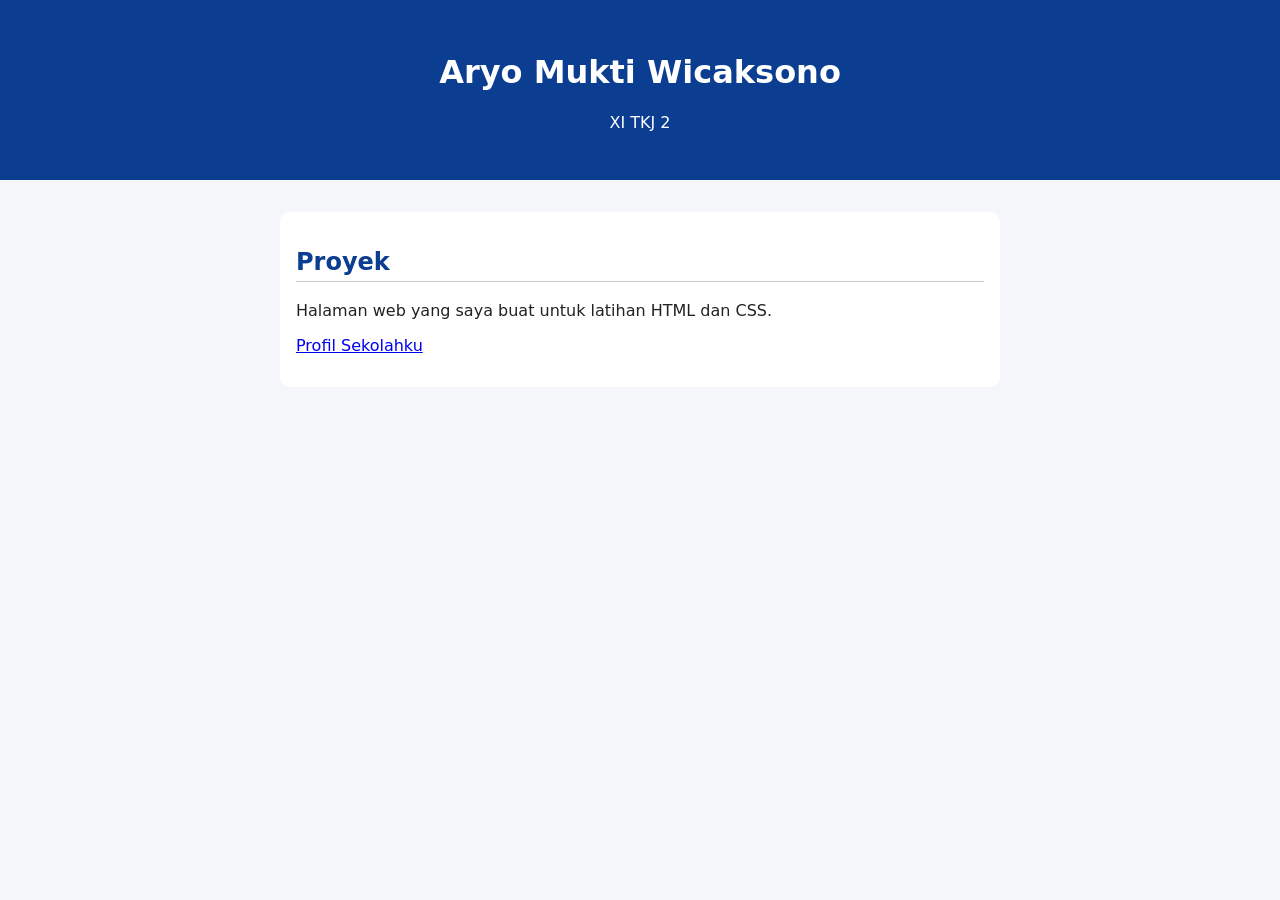
==== index.html @ 75a7baa8 "halaman depan" ====
<!DOCTYPE html>
<html lang="id">
<head>
<meta charset="utf-8">
<meta name="viewport" content="width=device-width, initial-scale=1.0">
<title>Aryo Mukti Wicaksono</title>
<link rel="stylesheet" href="profil_sekolah/style.css">
</head>
<body>
<header>
<h1>Aryo Mukti Wicaksono</h1>
<p>XI TKJ 2</p>
</header>
<main>
<section>
<h2>Proyek</h2>
<p>Halaman web yang saya buat untuk latihan HTML dan CSS.</p>
<p><a href="profil_sekolah/">Profil Sekolahku</a></p>
</section>
</main>
</body>
</html>
---- profil_sekolah/style.css ----
body{font-family:system-ui,sans-serif;background:#f4f6fa;color:#222;margin:0;padding:0}
header{background:#0b3d91;color:#fff;padding:2rem;text-align:center}
h2{color:#0b3d91;border-bottom:1px solid #ccc;padding-bottom:.3rem}
img{max-width:100%;border-radius:.5rem}
table{border-collapse:collapse;width:100%}
th,td{border:1px solid #ccc;padding:.5rem}
button{background:#0b3d91;color:#fff;border:none;padding:.5rem;border-radius:.3rem}
input{width:100%;padding:.5rem;border:1px solid #ccc;border-radius:.3rem;box-sizing:border-box;margin-bottom:.4rem}
section{background:#fff;padding:1rem;margin-bottom:1.5rem;border-radius:.6rem}
main{max-width:720px;margin:2rem auto;padding:0 1rem}
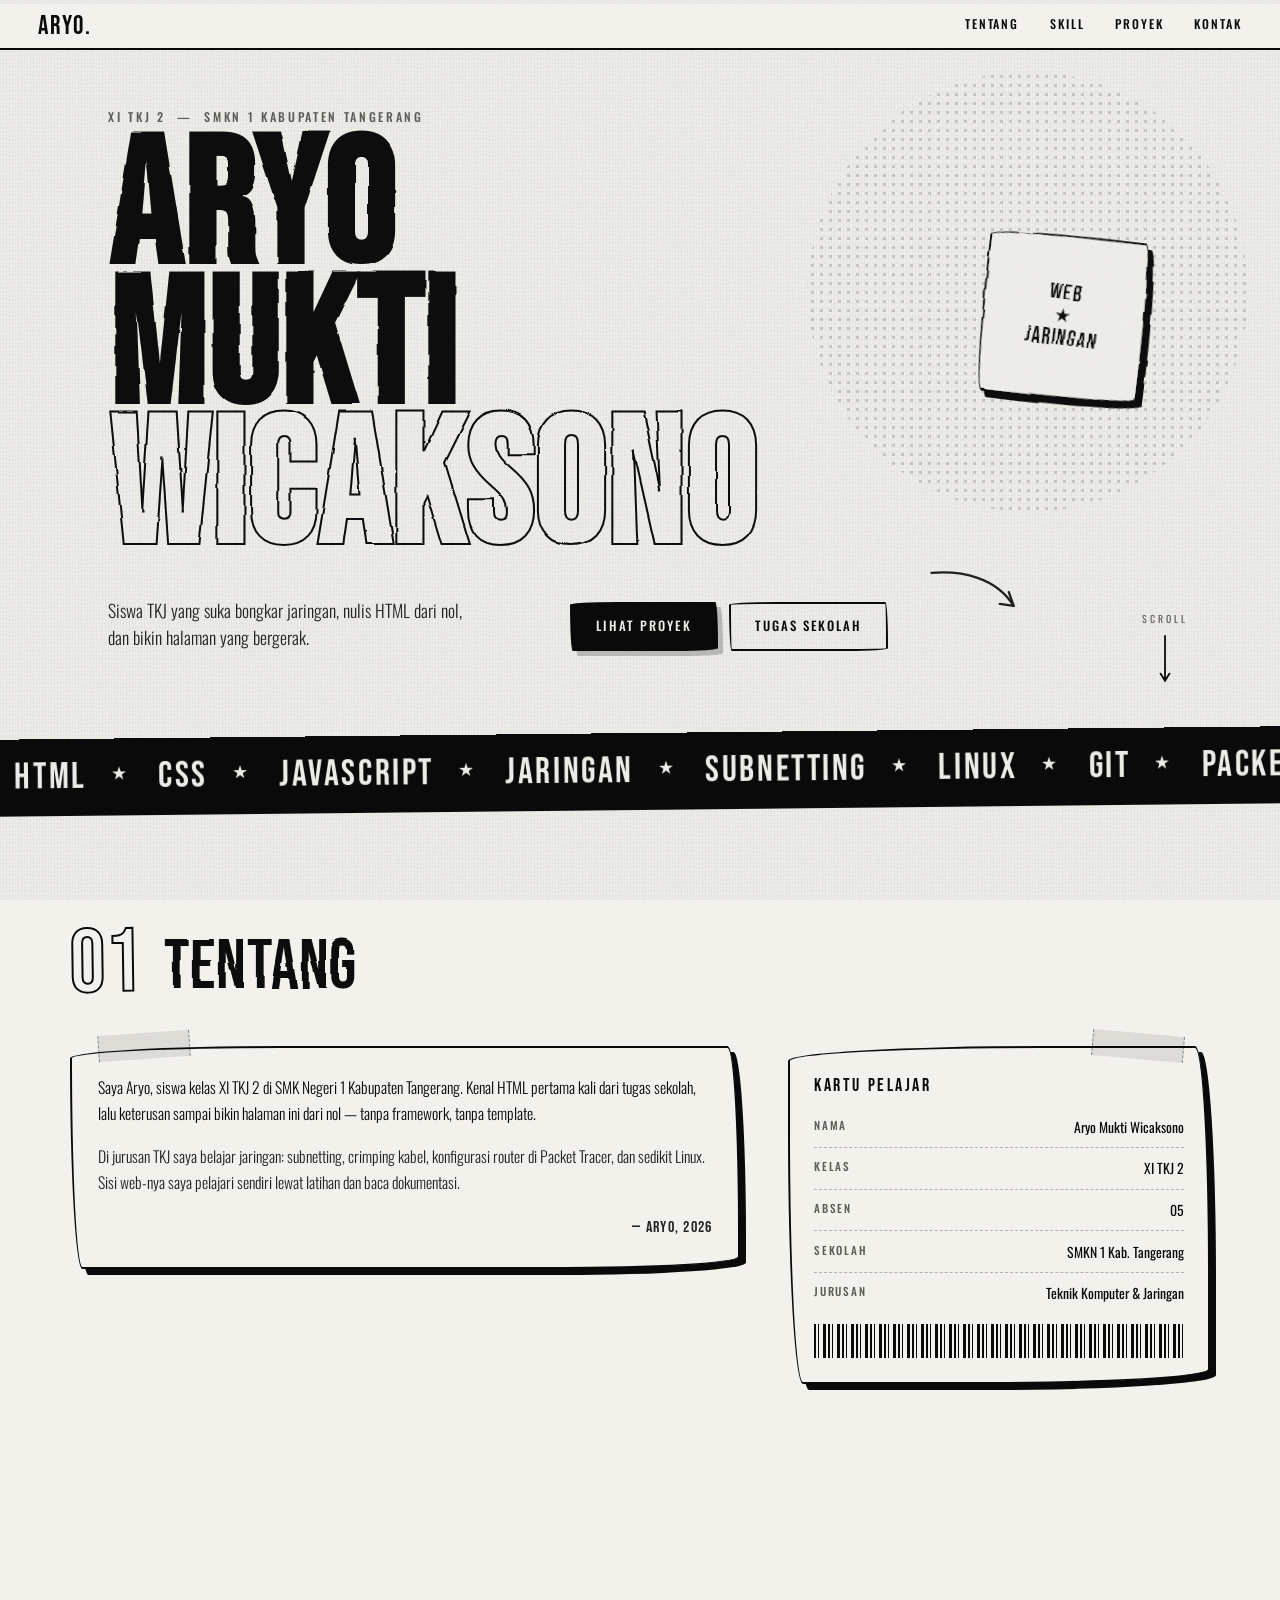
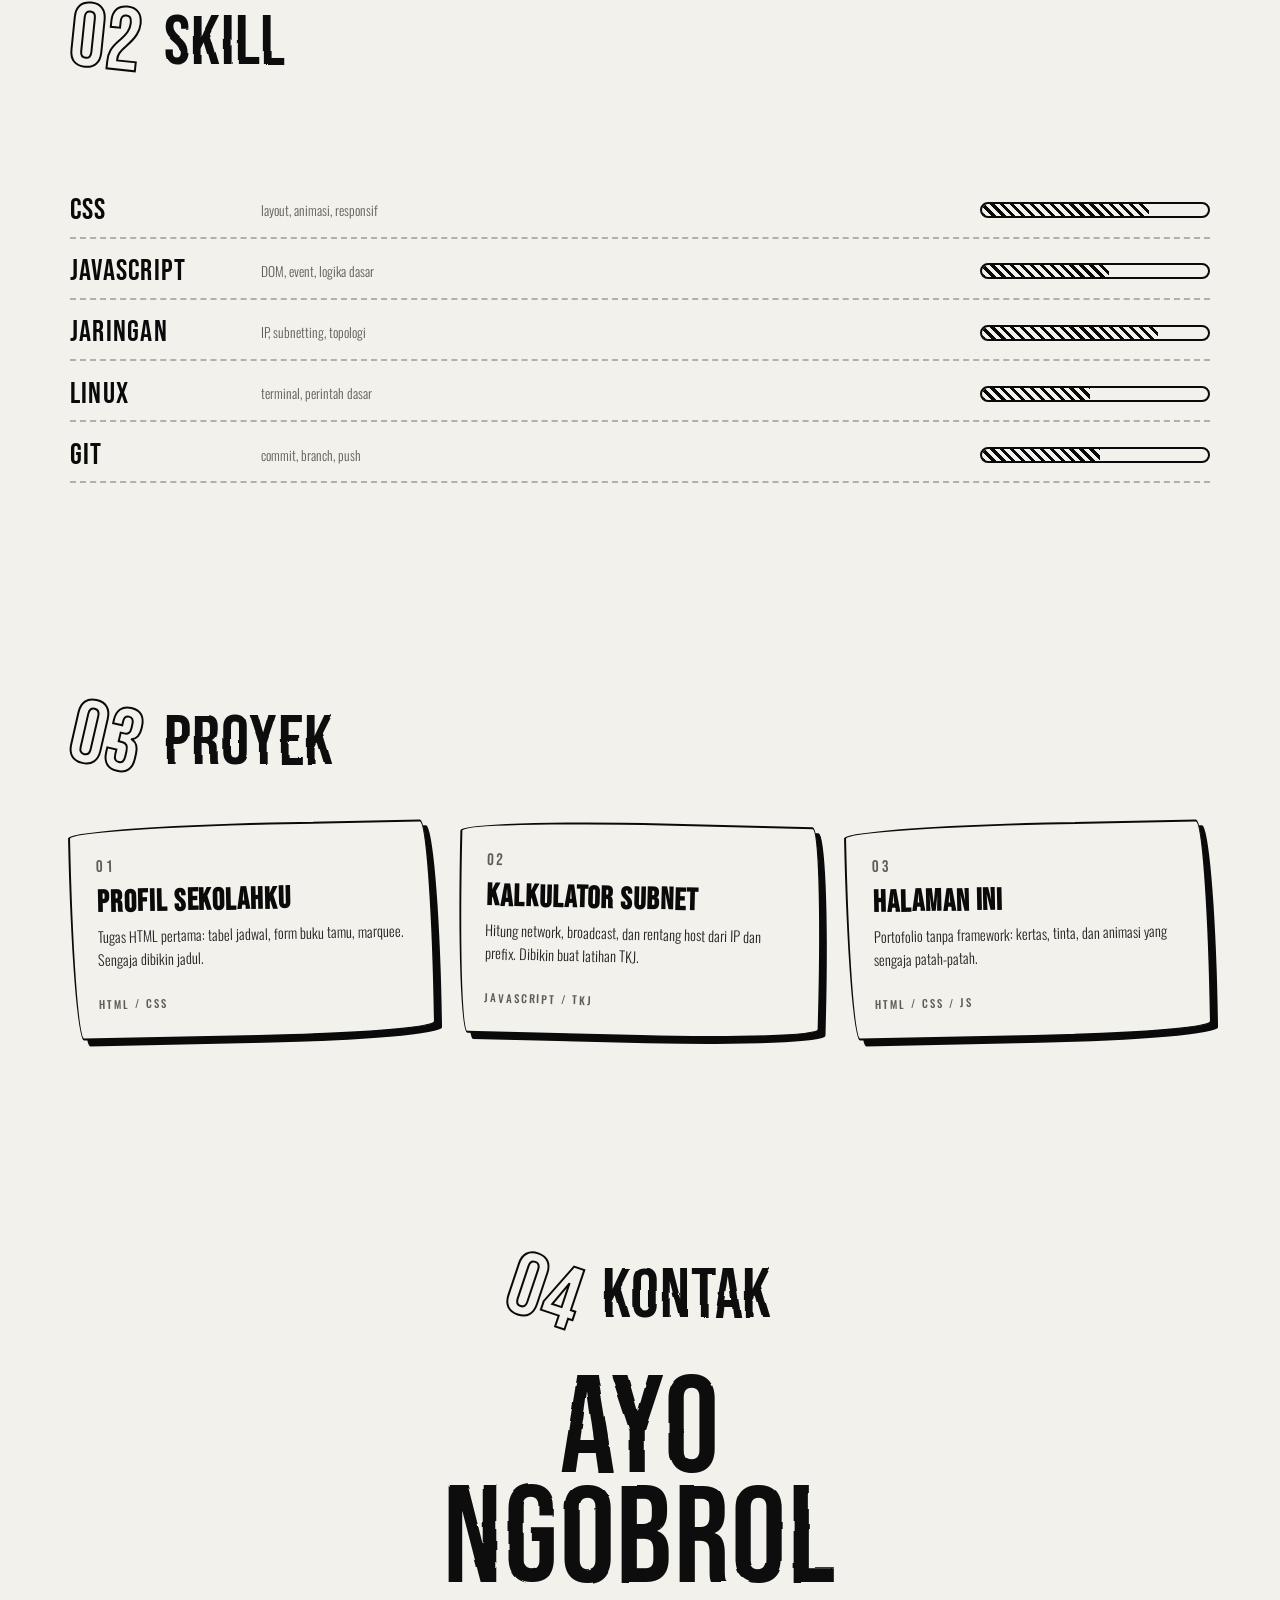
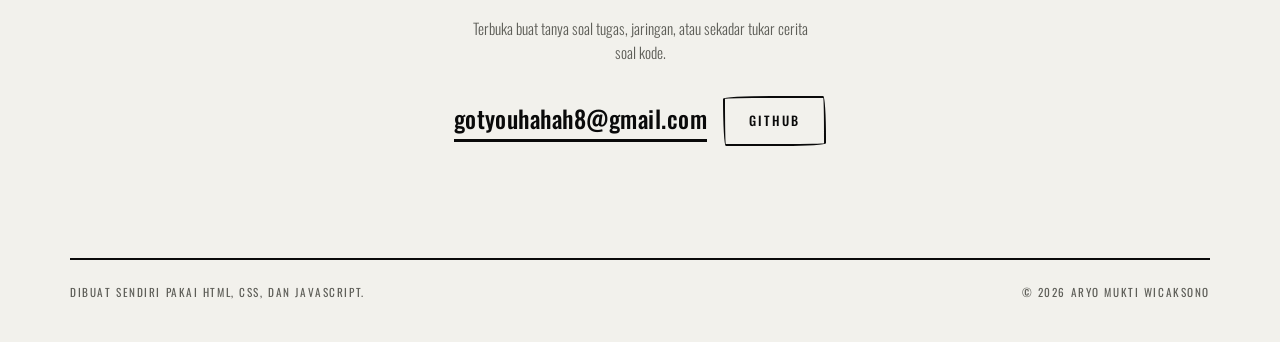
==== commit e5ef0896: "portofolio" ====
--- a/index.html
+++ b/index.html
@@ -2,21 +2,223 @@
 <html lang="id">
 <head>
 <meta charset="utf-8">
-<meta name="viewport" content="width=device-width, initial-scale=1.0">
-<title>Aryo Mukti Wicaksono</title>
-<link rel="stylesheet" href="profil_sekolah/style.css">
+<meta name="viewport" content="width=device-width, initial-scale=1">
+<title>Aryo Mukti Wicaksono — Portofolio</title>
+<meta name="description" content="Portofolio Aryo Mukti Wicaksono, siswa XI TKJ 2 SMK Negeri 1 Kabupaten Tangerang. Belajar jaringan komputer dan pengembangan web.">
+<meta name="theme-color" content="#f2f1ec">
+<link rel="icon" href="data:image/svg+xml,%3Csvg xmlns='http://www.w3.org/2000/svg' viewBox='0 0 64 64'%3E%3Crect width='64' height='64' fill='%23f2f1ec'/%3E%3Ctext x='32' y='50' font-family='Arial Narrow, sans-serif' font-size='46' font-weight='700' text-anchor='middle' fill='%230a0a0a'%3EA%3C/text%3E%3C/svg%3E">
+<link rel="preconnect" href="https://fonts.googleapis.com">
+<link rel="preconnect" href="https://fonts.gstatic.com" crossorigin>
+<link rel="stylesheet" href="https://fonts.googleapis.com/css2?family=Bebas+Neue&family=Oswald:wght@300;400;500;600&display=swap">
+<link rel="stylesheet" href="assets/site.css">
 </head>
 <body>
-<header>
-<h1>Aryo Mukti Wicaksono</h1>
-<p>XI TKJ 2</p>
+
+<svg class="defs" aria-hidden="true" focusable="false">
+  <filter id="boil" x="-15%" y="-15%" width="130%" height="130%">
+    <feTurbulence type="fractalNoise" baseFrequency="0.014 0.05" numOctaves="1" seed="2" result="n">
+      <animate attributeName="seed" values="2;9;15;5" dur="0.36s" calcMode="discrete" repeatCount="indefinite"/>
+    </feTurbulence>
+    <feDisplacementMap in="SourceGraphic" in2="n" scale="3.2" xChannelSelector="R" yChannelSelector="G"/>
+  </filter>
+</svg>
+
+<div class="grain" aria-hidden="true"></div>
+<div class="progress" aria-hidden="true"><i id="bar"></i></div>
+
+<header class="topbar">
+  <a class="mark" href="#top">ARYO<span>.</span></a>
+  <nav class="menu" aria-label="Navigasi utama">
+    <a href="#about">TENTANG</a>
+    <a href="#skill">SKILL</a>
+    <a href="#work">PROYEK</a>
+    <a href="#contact">KONTAK</a>
+  </nav>
 </header>
-<main>
-<section>
-<h2>Proyek</h2>
-<p>Halaman web yang saya buat untuk latihan HTML dan CSS.</p>
-<p><a href="profil_sekolah/">Profil Sekolahku</a></p>
-</section>
+
+<main id="top">
+
+  <section class="hero">
+    <p class="tag" data-reveal>XI TKJ 2 &nbsp;—&nbsp; SMKN 1 KABUPATEN TANGERANG</p>
+
+    <h1 class="mega" id="mega">
+      <span class="boil">ARYO</span>
+      <span class="boil">MUKTI</span>
+      <span class="boil outline">WICAKSONO</span>
+    </h1>
+
+    <div class="sticker boil" aria-hidden="true">
+      <span>WEB</span>
+      <span class="star">★</span>
+      <span>JARINGAN</span>
+    </div>
+
+    <svg class="doodle arrow" viewBox="0 0 120 90" aria-hidden="true">
+      <path d="M8 10 C 40 12, 74 24, 88 56" />
+      <path d="M88 56 l -14 -4 M88 56 l -3 -15" />
+    </svg>
+
+    <div class="hero-foot">
+      <p class="lead" data-reveal style="--d:120ms">
+        Siswa TKJ yang suka bongkar jaringan, nulis HTML dari nol,
+        dan bikin halaman yang bergerak.
+      </p>
+
+      <div class="cta" data-reveal style="--d:220ms">
+        <a class="btn btn-solid" href="#work">LIHAT PROYEK</a>
+        <a class="btn btn-ghost" href="profil_sekolah/">TUGAS SEKOLAH</a>
+      </div>
+    </div>
+
+    <div class="scroll-note" aria-hidden="true">
+      <span>SCROLL</span>
+      <svg viewBox="0 0 14 60"><path d="M7 2 v48 M2 44 l5 8 5-8" /></svg>
+    </div>
+  </section>
+
+  <div class="ticker" aria-hidden="true">
+    <div class="ticker-track">
+      <span>HTML</span><span>CSS</span><span>JAVASCRIPT</span><span>JARINGAN</span>
+      <span>SUBNETTING</span><span>LINUX</span><span>GIT</span><span>PACKET TRACER</span>
+      <span>HTML</span><span>CSS</span><span>JAVASCRIPT</span><span>JARINGAN</span>
+      <span>SUBNETTING</span><span>LINUX</span><span>GIT</span><span>PACKET TRACER</span>
+    </div>
+  </div>
+
+  <section class="sec" id="about">
+    <div class="sec-head" data-reveal>
+      <span class="num" data-rot>01</span>
+      <h2 class="boil">TENTANG</h2>
+    </div>
+
+    <div class="about">
+      <div class="note-card" data-reveal>
+        <span class="tape" aria-hidden="true"></span>
+        <p>
+          Saya Aryo, siswa kelas XI TKJ 2 di SMK Negeri 1 Kabupaten Tangerang.
+          Kenal HTML pertama kali dari tugas sekolah, lalu keterusan sampai
+          bikin halaman ini dari nol — tanpa framework, tanpa template.
+        </p>
+        <p>
+          Di jurusan TKJ saya belajar jaringan: subnetting, crimping kabel,
+          konfigurasi router di Packet Tracer, dan sedikit Linux. Sisi web-nya
+          saya pelajari sendiri lewat latihan dan baca dokumentasi.
+        </p>
+        <p class="sign">— aryo, 2026</p>
+      </div>
+
+      <aside class="id-card" data-reveal style="--d:140ms">
+        <span class="tape tape-2" aria-hidden="true"></span>
+        <p class="id-title">KARTU PELAJAR</p>
+        <dl>
+          <div><dt>NAMA</dt><dd>Aryo Mukti Wicaksono</dd></div>
+          <div><dt>KELAS</dt><dd>XI TKJ 2</dd></div>
+          <div><dt>ABSEN</dt><dd>05</dd></div>
+          <div><dt>SEKOLAH</dt><dd>SMKN 1 Kab. Tangerang</dd></div>
+          <div><dt>JURUSAN</dt><dd>Teknik Komputer &amp; Jaringan</dd></div>
+        </dl>
+        <div class="barcode" aria-hidden="true"></div>
+      </aside>
+    </div>
+  </section>
+
+  <section class="sec" id="skill">
+    <div class="sec-head" data-reveal>
+      <span class="num" data-rot>02</span>
+      <h2 class="boil">SKILL</h2>
+    </div>
+
+    <ul class="skills">
+      <li class="skill-row" data-reveal>
+        <span class="skill-name">HTML</span>
+        <span class="skill-note">struktur, form, tabel</span>
+        <span class="bar"><i style="--v:82%"></i></span>
+      </li>
+      <li class="skill-row" data-reveal style="--d:60ms">
+        <span class="skill-name">CSS</span>
+        <span class="skill-note">layout, animasi, responsif</span>
+        <span class="bar"><i style="--v:74%"></i></span>
+      </li>
+      <li class="skill-row" data-reveal style="--d:120ms">
+        <span class="skill-name">JAVASCRIPT</span>
+        <span class="skill-note">DOM, event, logika dasar</span>
+        <span class="bar"><i style="--v:56%"></i></span>
+      </li>
+      <li class="skill-row" data-reveal style="--d:180ms">
+        <span class="skill-name">JARINGAN</span>
+        <span class="skill-note">IP, subnetting, topologi</span>
+        <span class="bar"><i style="--v:78%"></i></span>
+      </li>
+      <li class="skill-row" data-reveal style="--d:240ms">
+        <span class="skill-name">LINUX</span>
+        <span class="skill-note">terminal, perintah dasar</span>
+        <span class="bar"><i style="--v:48%"></i></span>
+      </li>
+      <li class="skill-row" data-reveal style="--d:300ms">
+        <span class="skill-name">GIT</span>
+        <span class="skill-note">commit, branch, push</span>
+        <span class="bar"><i style="--v:52%"></i></span>
+      </li>
+    </ul>
+  </section>
+
+  <section class="sec" id="work">
+    <div class="sec-head" data-reveal>
+      <span class="num" data-rot>03</span>
+      <h2 class="boil">PROYEK</h2>
+    </div>
+
+    <div class="work">
+      <a class="work-card tilt-l" href="profil_sekolah/" data-reveal>
+        <span class="work-num">01</span>
+        <h3>PROFIL SEKOLAHKU</h3>
+        <p>Tugas HTML pertama: tabel jadwal, form buku tamu, marquee. Sengaja dibikin jadul.</p>
+        <span class="work-tags">HTML / CSS</span>
+        <span class="work-go" aria-hidden="true">LIHAT →</span>
+      </a>
+
+      <a class="work-card tilt-r" href="tools/subnet/" data-reveal style="--d:90ms">
+        <span class="work-num">02</span>
+        <h3>KALKULATOR SUBNET</h3>
+        <p>Hitung network, broadcast, dan rentang host dari IP dan prefix. Dibikin buat latihan TKJ.</p>
+        <span class="work-tags">JAVASCRIPT / TKJ</span>
+        <span class="work-go" aria-hidden="true">LIHAT →</span>
+      </a>
+
+      <div class="work-card tilt-l still" data-reveal style="--d:180ms">
+        <span class="work-num">03</span>
+        <h3>HALAMAN INI</h3>
+        <p>Portofolio tanpa framework: kertas, tinta, dan animasi yang sengaja patah-patah.</p>
+        <span class="work-tags">HTML / CSS / JS</span>
+      </div>
+    </div>
+  </section>
+
+  <section class="sec contact" id="contact">
+    <div class="sec-head" data-reveal>
+      <span class="num" data-rot>04</span>
+      <h2 class="boil">KONTAK</h2>
+    </div>
+
+    <p class="mega-2 boil" data-reveal>AYO<br>NGOBROL</p>
+
+    <p class="contact-note" data-reveal style="--d:100ms">
+      Terbuka buat tanya soal tugas, jaringan, atau sekadar tukar cerita soal kode.
+    </p>
+
+    <div class="contact-links" data-reveal style="--d:180ms">
+      <a class="mail" href="mailto:gotyouhahah8@gmail.com">gotyouhahah8@gmail.com</a>
+      <a class="btn btn-ghost" href="https://github.com/aryomukti" target="_blank" rel="noopener">GITHUB</a>
+    </div>
+  </section>
+
 </main>
+
+<footer class="foot">
+  <p>DIBUAT SENDIRI PAKAI HTML, CSS, DAN JAVASCRIPT.</p>
+  <p>© <span id="year">2026</span> ARYO MUKTI WICAKSONO</p>
+</footer>
+
+<script src="assets/site.js"></script>
 </body>
 </html>
--- a/assets/site.css
+++ b/assets/site.css
@@ -0,0 +1,736 @@
+:root {
+  --paper: #f2f1ec;
+  --paper-2: #e7e5dd;
+  --ink: #0a0a0a;
+  --ink-soft: #242424;
+  --muted: #5e5e58;
+
+  --bg: var(--paper);
+  --bg-2: var(--paper-2);
+  --text: var(--ink);
+  --line: rgba(10, 10, 10, 0.28);
+  --line-2: rgba(10, 10, 10, 0.8);
+  --accent: var(--ink);
+
+  --display: "Bebas Neue", "Arial Narrow", Impact, sans-serif;
+  --body: "Oswald", system-ui, -apple-system, "Segoe UI", sans-serif;
+  --mono: "Oswald", system-ui, sans-serif;
+
+  --maxw: 1140px;
+  --radius: 14px;
+  --ease: cubic-bezier(0.2, 0.9, 0.25, 1.15);
+  --edge: 255px 15px 225px 15px / 15px 225px 15px 255px;
+}
+
+*,
+*::before,
+*::after { box-sizing: border-box; }
+
+html {
+  scroll-behavior: smooth;
+  -webkit-text-size-adjust: 100%;
+}
+
+body {
+  margin: 0;
+  background: var(--paper);
+  color: var(--ink);
+  font-family: var(--body);
+  font-weight: 400;
+  line-height: 1.55;
+  overflow-x: hidden;
+  -webkit-font-smoothing: antialiased;
+}
+
+body::before {
+  content: "";
+  position: fixed;
+  inset: 0;
+  z-index: 0;
+  pointer-events: none;
+  background-image:
+    repeating-linear-gradient(90deg, rgba(10, 10, 10, 0.03) 0 1px, transparent 1px 3px),
+    repeating-linear-gradient(0deg, rgba(10, 10, 10, 0.022) 0 1px, transparent 1px 4px);
+  opacity: 0.75;
+}
+
+.defs {
+  position: absolute;
+  width: 0;
+  height: 0;
+  overflow: hidden;
+}
+
+.grain {
+  position: fixed;
+  inset: 0;
+  z-index: 60;
+  pointer-events: none;
+  opacity: 0.16;
+  mix-blend-mode: multiply;
+  background-image: url("data:image/svg+xml,%3Csvg xmlns='http://www.w3.org/2000/svg' width='160' height='160'%3E%3Cfilter id='n'%3E%3CfeTurbulence type='fractalNoise' baseFrequency='0.8' numOctaves='3'/%3E%3C/filter%3E%3Crect width='160' height='160' filter='url(%23n)'/%3E%3C/svg%3E");
+}
+
+.progress {
+  position: fixed;
+  top: 0;
+  left: 0;
+  right: 0;
+  height: 4px;
+  z-index: 70;
+  pointer-events: none;
+}
+.progress i {
+  display: block;
+  height: 100%;
+  width: 0;
+  background: var(--ink);
+}
+
+/* ---------- boiling ---------- */
+
+.boil { filter: url(#boil); }
+
+@keyframes wobble {
+  0% { border-radius: 255px 15px 225px 15px / 15px 225px 15px 255px; }
+  33.33% { border-radius: 15px 225px 15px 255px / 255px 15px 225px 15px; }
+  66.66% { border-radius: 225px 15px 255px 15px / 15px 255px 15px 225px; }
+  100% { border-radius: 255px 15px 225px 15px / 15px 225px 15px 255px; }
+}
+
+/* ---------- topbar ---------- */
+
+.topbar {
+  position: fixed;
+  top: 4px;
+  left: 0;
+  right: 0;
+  z-index: 65;
+  display: flex;
+  align-items: center;
+  justify-content: space-between;
+  gap: 1rem;
+  padding: 0.55rem clamp(1rem, 4vw, 2.4rem);
+  background: var(--paper);
+  border-bottom: 2.5px solid var(--ink);
+}
+
+.mark {
+  font-family: var(--display);
+  font-size: 1.65rem;
+  letter-spacing: 0.06em;
+  line-height: 1;
+  color: var(--ink);
+  text-decoration: none;
+}
+.mark span { color: var(--ink); }
+
+.menu {
+  display: flex;
+  gap: clamp(0.8rem, 2.4vw, 1.9rem);
+}
+.menu a {
+  font-size: 0.76rem;
+  font-weight: 500;
+  letter-spacing: 0.16em;
+  color: var(--ink);
+  text-decoration: none;
+  padding-bottom: 2px;
+  border-bottom: 2px solid transparent;
+  transition: border-color 0.2s ease, opacity 0.2s ease;
+}
+.menu a:hover { border-bottom-color: var(--ink); }
+
+/* ---------- hero ---------- */
+
+.hero {
+  position: relative;
+  z-index: 2;
+  max-width: var(--maxw);
+  margin: 0 auto;
+  padding: clamp(5.5rem, 12vh, 8.5rem) clamp(1rem, 4vw, 2.4rem) clamp(3rem, 8vh, 5rem);
+}
+
+.hero::before {
+  content: "";
+  position: absolute;
+  right: -3vw;
+  top: 8vh;
+  width: min(42vw, 440px);
+  aspect-ratio: 1;
+  border-radius: 50%;
+  background-image: radial-gradient(var(--ink) 1.5px, transparent 1.6px);
+  background-size: 9px 9px;
+  opacity: 0.16;
+  z-index: -1;
+}
+
+.tag {
+  margin: 0 0 0.9rem;
+  font-size: 0.76rem;
+  font-weight: 500;
+  letter-spacing: 0.22em;
+  text-transform: uppercase;
+  color: var(--muted);
+}
+
+.mega {
+  margin: 0;
+  font-family: var(--display);
+  font-size: clamp(3.4rem, 15vw, 11.2rem);
+  line-height: 0.78;
+  letter-spacing: 0.008em;
+  text-transform: uppercase;
+}
+.mega span { display: block; }
+
+.outline {
+  color: transparent;
+  -webkit-text-stroke: 2px var(--ink);
+}
+
+.sticker {
+  position: absolute;
+  right: clamp(1rem, 6vw, 4rem);
+  top: clamp(7.5rem, 26vh, 15rem);
+  width: clamp(112px, 15vw, 165px);
+  aspect-ratio: 1;
+  display: flex;
+  flex-direction: column;
+  align-items: center;
+  justify-content: center;
+  gap: 0.1rem;
+  border: 2.5px solid var(--ink);
+  background: var(--paper);
+  font-family: var(--display);
+  font-size: clamp(0.95rem, 2vw, 1.4rem);
+  line-height: 1;
+  letter-spacing: 0.05em;
+  text-align: center;
+  transform: rotate(7deg);
+  border-radius: var(--edge);
+  box-shadow: 6px 6px 0 var(--ink);
+  animation: wobble 0.6s steps(1, end) infinite;
+}
+.sticker .star { font-size: 0.85em; }
+
+.doodle {
+  fill: none;
+  stroke: var(--ink);
+  stroke-width: 2.4;
+  stroke-linecap: round;
+  stroke-linejoin: round;
+}
+.arrow {
+  position: absolute;
+  right: clamp(2rem, 13vw, 11rem);
+  bottom: clamp(2.5rem, 9vh, 6rem);
+  width: clamp(78px, 9vw, 118px);
+  transform: rotate(-8deg);
+  opacity: 0.9;
+}
+
+.hero-foot {
+  margin-top: clamp(1.5rem, 4vh, 2.6rem);
+  display: flex;
+  flex-wrap: wrap;
+  gap: 1.4rem 2.4rem;
+  align-items: flex-end;
+  justify-content: space-between;
+  max-width: 780px;
+}
+
+.lead {
+  margin: 0;
+  max-width: 42ch;
+  font-size: clamp(0.98rem, 1.6vw, 1.1rem);
+  font-weight: 300;
+  color: var(--ink-soft);
+}
+
+.cta {
+  display: flex;
+  flex-wrap: wrap;
+  gap: 0.7rem;
+}
+
+.btn {
+  display: inline-flex;
+  align-items: center;
+  justify-content: center;
+  padding: 0.8rem 1.5rem;
+  font-family: var(--body);
+  font-size: 0.8rem;
+  font-weight: 500;
+  letter-spacing: 0.16em;
+  text-transform: uppercase;
+  text-decoration: none;
+  border: 2.5px solid var(--ink);
+  border-radius: var(--edge);
+  background: transparent;
+  color: var(--ink);
+  cursor: pointer;
+  transition: transform 0.2s var(--ease), box-shadow 0.2s ease, background 0.2s ease, color 0.2s ease;
+}
+.btn-solid {
+  background: var(--ink);
+  color: var(--paper);
+  box-shadow: 5px 5px 0 rgba(10, 10, 10, 0.22);
+}
+.btn-solid:hover {
+  transform: translate(-2px, -2px);
+  box-shadow: 8px 8px 0 rgba(10, 10, 10, 0.32);
+}
+.btn-ghost:hover {
+  background: var(--ink);
+  color: var(--paper);
+  transform: translate(-2px, -2px);
+}
+
+.scroll-note {
+  position: absolute;
+  right: clamp(0.6rem, 2vw, 1.4rem);
+  bottom: clamp(1rem, 4vh, 2.2rem);
+  display: flex;
+  flex-direction: column;
+  align-items: center;
+  gap: 0.45rem;
+  font-size: 0.62rem;
+  letter-spacing: 0.3em;
+  color: var(--muted);
+}
+.scroll-note svg {
+  width: 14px;
+  height: 54px;
+  fill: none;
+  stroke: var(--ink);
+  stroke-width: 2;
+  stroke-linecap: round;
+  animation: drop 1.4s steps(3, end) infinite;
+}
+@keyframes drop {
+  0%, 100% { transform: translateY(-3px); opacity: 0.45; }
+  50% { transform: translateY(3px); opacity: 1; }
+}
+
+/* ---------- ticker ---------- */
+
+.ticker {
+  position: relative;
+  z-index: 3;
+  margin: 0.6rem 0;
+  padding: 0.5rem 0;
+  background: var(--ink);
+  color: var(--paper);
+  border-top: 2.5px solid var(--ink);
+  border-bottom: 2.5px solid var(--ink);
+  overflow: hidden;
+  transform: rotate(-0.6deg);
+}
+.ticker-track {
+  display: flex;
+  width: max-content;
+  animation: slide 26s linear infinite;
+}
+.ticker span {
+  display: inline-flex;
+  align-items: center;
+  gap: 1.5rem;
+  padding: 0 0.9rem;
+  font-family: var(--display);
+  font-size: clamp(1.5rem, 3.2vw, 2.3rem);
+  letter-spacing: 0.07em;
+  white-space: nowrap;
+}
+.ticker span::after {
+  content: "★";
+  font-size: 0.5em;
+  transform: translateY(-0.1em);
+}
+@keyframes slide {
+  to { transform: translateX(-50%); }
+}
+
+/* ---------- sections ---------- */
+
+.sec {
+  position: relative;
+  z-index: 2;
+  width: min(var(--maxw), 92vw);
+  margin: 0 auto;
+  padding: clamp(4rem, 9vw, 7rem) 0;
+  scroll-margin-top: 70px;
+}
+
+.sec-head {
+  display: flex;
+  align-items: flex-end;
+  gap: clamp(0.8rem, 2vw, 1.4rem);
+  margin-bottom: clamp(1.8rem, 4vw, 3rem);
+}
+
+.num {
+  display: inline-block;
+  font-family: var(--display);
+  font-size: clamp(2.8rem, 7.5vw, 5.6rem);
+  line-height: 0.75;
+  color: transparent;
+  -webkit-text-stroke: 2px var(--ink);
+  transform: rotate(var(--rot, -6deg));
+  transition: transform 0.4s var(--ease);
+}
+
+h2 {
+  margin: 0;
+  font-family: var(--display);
+  font-size: clamp(2.4rem, 6vw, 4.4rem);
+  line-height: 0.88;
+  letter-spacing: 0.012em;
+  font-weight: 400;
+}
+
+/* ---------- cards ---------- */
+
+.note-card,
+.id-card,
+.work-card {
+  position: relative;
+  background: var(--paper);
+  border: 2.5px solid var(--ink);
+  border-radius: var(--edge);
+  padding: 1.6rem;
+  box-shadow: 6px 6px 0 var(--ink);
+  animation: wobble 0.6s steps(1, end) infinite;
+}
+
+.tape {
+  position: absolute;
+  top: -15px;
+  left: 26px;
+  width: 92px;
+  height: 26px;
+  background: rgba(10, 10, 10, 0.09);
+  border-left: 1px dashed rgba(10, 10, 10, 0.4);
+  border-right: 1px dashed rgba(10, 10, 10, 0.4);
+  transform: rotate(-4deg);
+}
+.tape-2 {
+  left: auto;
+  right: 24px;
+  transform: rotate(5deg);
+}
+
+/* ---------- about ---------- */
+
+.about {
+  display: grid;
+  grid-template-columns: minmax(0, 1.35fr) minmax(0, 0.85fr);
+  gap: clamp(1.6rem, 4vw, 3rem);
+  align-items: start;
+}
+
+.note-card p {
+  margin: 0 0 1rem;
+  font-size: 0.98rem;
+  font-weight: 300;
+  line-height: 1.68;
+  color: var(--ink-soft);
+}
+.note-card p:first-of-type { color: var(--ink); }
+.sign {
+  margin: 1.2rem 0 0 !important;
+  font-family: var(--display);
+  font-size: 1.15rem;
+  letter-spacing: 0.08em;
+  text-align: right;
+}
+
+.id-card { padding: 1.5rem; }
+.id-title {
+  margin: 0 0 1rem;
+  font-family: var(--display);
+  font-size: 1.15rem;
+  letter-spacing: 0.14em;
+}
+.id-card dl {
+  margin: 0;
+  display: grid;
+  gap: 0.65rem;
+}
+.id-card dl > div {
+  display: flex;
+  justify-content: space-between;
+  gap: 0.8rem;
+  padding-bottom: 0.55rem;
+  border-bottom: 1.5px dashed var(--line);
+}
+.id-card dl > div:last-child {
+  border-bottom: 0;
+  padding-bottom: 0;
+}
+.id-card dt {
+  font-size: 0.7rem;
+  font-weight: 500;
+  letter-spacing: 0.16em;
+  color: var(--muted);
+}
+.id-card dd {
+  margin: 0;
+  font-size: 0.86rem;
+  font-weight: 400;
+  text-align: right;
+}
+
+.barcode {
+  height: 34px;
+  margin-top: 1.2rem;
+  background-image: repeating-linear-gradient(
+    90deg,
+    var(--ink) 0 2px,
+    transparent 2px 4px,
+    var(--ink) 4px 5px,
+    transparent 5px 9px,
+    var(--ink) 9px 12px,
+    transparent 12px 14px
+  );
+}
+
+/* ---------- skills ---------- */
+
+.skills {
+  list-style: none;
+  margin: 0;
+  padding: 0;
+  display: grid;
+  gap: 0.4rem;
+}
+
+.skill-row {
+  display: grid;
+  grid-template-columns: minmax(110px, 175px) minmax(0, 1fr) minmax(130px, 230px);
+  gap: 1rem;
+  align-items: center;
+  padding: 0.7rem 0;
+  border-bottom: 2px dashed var(--line);
+}
+
+.skill-name {
+  font-family: var(--display);
+  font-size: clamp(1.35rem, 2.4vw, 1.9rem);
+  letter-spacing: 0.04em;
+  line-height: 1;
+}
+
+.skill-note {
+  font-size: 0.84rem;
+  font-weight: 300;
+  color: var(--muted);
+}
+
+.bar {
+  display: block;
+  height: 16px;
+  border: 2.5px solid var(--ink);
+  border-radius: 99px;
+  overflow: hidden;
+}
+.bar i {
+  display: block;
+  height: 100%;
+  width: 0;
+  background-image: repeating-linear-gradient(
+    45deg,
+    var(--ink) 0 3px,
+    transparent 3px 7px
+  );
+  transition: width 1s steps(9, end) 0.1s;
+}
+.skill-row.in .bar i { width: var(--v); }
+
+/* ---------- work ---------- */
+
+.work {
+  display: grid;
+  grid-template-columns: repeat(auto-fit, minmax(250px, 1fr));
+  gap: 1.5rem;
+}
+
+.work-card {
+  display: flex;
+  flex-direction: column;
+  gap: 0.55rem;
+  color: inherit;
+  text-decoration: none;
+  transition: transform 0.25s var(--ease), box-shadow 0.25s ease;
+}
+.tilt-l { --r: -1.2deg; }
+.tilt-r { --r: 1.4deg; }
+
+.work-card:hover {
+  transform: translate(-3px, -3px) rotate(0deg);
+  box-shadow: 10px 10px 0 var(--ink);
+}
+.work-card.still:hover {
+  transform: rotate(var(--r, 0deg));
+  box-shadow: 6px 6px 0 var(--ink);
+}
+
+.work-num {
+  font-family: var(--display);
+  font-size: 1.05rem;
+  letter-spacing: 0.14em;
+  color: var(--muted);
+}
+.work-card h3 {
+  margin: 0;
+  font-family: var(--display);
+  font-size: clamp(1.45rem, 2.4vw, 1.95rem);
+  line-height: 0.95;
+  letter-spacing: 0.03em;
+}
+.work-card p {
+  margin: 0;
+  font-size: 0.9rem;
+  font-weight: 300;
+  color: var(--ink-soft);
+}
+.work-tags {
+  margin-top: auto;
+  padding-top: 1rem;
+  font-size: 0.68rem;
+  font-weight: 500;
+  letter-spacing: 0.18em;
+  color: var(--muted);
+}
+.work-go {
+  position: absolute;
+  right: 1.4rem;
+  bottom: 1.2rem;
+  font-family: var(--display);
+  font-size: 1rem;
+  letter-spacing: 0.1em;
+  opacity: 0;
+  transform: translateX(-6px);
+  transition: opacity 0.2s ease, transform 0.2s var(--ease);
+}
+.work-card:hover .work-go {
+  opacity: 1;
+  transform: none;
+}
+
+/* ---------- contact ---------- */
+
+.contact { text-align: center; }
+.contact .sec-head { justify-content: center; }
+
+.mega-2 {
+  margin: 0;
+  font-family: var(--display);
+  font-size: clamp(3rem, 13vw, 8.6rem);
+  line-height: 0.8;
+  letter-spacing: 0.012em;
+}
+
+.contact-note {
+  max-width: 42ch;
+  margin: 1.3rem auto 2rem;
+  font-size: 0.95rem;
+  font-weight: 300;
+  color: var(--muted);
+}
+
+.contact-links {
+  display: flex;
+  flex-wrap: wrap;
+  gap: 1rem;
+  align-items: center;
+  justify-content: center;
+}
+
+.mail {
+  font-family: var(--body);
+  font-weight: 500;
+  font-size: clamp(1rem, 2.6vw, 1.5rem);
+  letter-spacing: 0.02em;
+  color: var(--ink);
+  text-decoration: none;
+  border-bottom: 3px solid var(--ink);
+  padding-bottom: 2px;
+  transition: background 0.2s ease, color 0.2s ease;
+}
+.mail:hover {
+  background: var(--ink);
+  color: var(--paper);
+}
+
+/* ---------- footer ---------- */
+
+.foot {
+  position: relative;
+  z-index: 2;
+  width: min(var(--maxw), 92vw);
+  margin: 0 auto;
+  padding: 1.5rem 0 2.6rem;
+  border-top: 2.5px solid var(--ink);
+  display: flex;
+  flex-wrap: wrap;
+  gap: 0.6rem 1.4rem;
+  justify-content: space-between;
+  font-size: 0.7rem;
+  letter-spacing: 0.14em;
+  color: var(--muted);
+}
+.foot p { margin: 0; }
+
+/* ---------- reveal ---------- */
+
+[data-reveal] {
+  opacity: 0;
+  transform: translateY(26px) rotate(var(--r, 0deg));
+  transition:
+    opacity 0.45s steps(4, end),
+    transform 0.5s var(--ease);
+  transition-delay: var(--d, 0ms);
+}
+[data-reveal].in {
+  opacity: 1;
+  transform: translateY(0) rotate(var(--r, 0deg));
+}
+
+/* ---------- responsive ---------- */
+
+@media (max-width: 900px) {
+  .about { grid-template-columns: 1fr; }
+  .id-card dd { text-align: left; }
+  .id-card dl > div { flex-direction: column; gap: 0.1rem; }
+  .sticker { display: none; }
+  .arrow { display: none; }
+  .skill-row {
+    grid-template-columns: 1fr;
+    gap: 0.4rem;
+    padding: 0.9rem 0;
+  }
+  .bar { max-width: 320px; }
+}
+
+@media (max-width: 620px) {
+  .menu { gap: 0.7rem; }
+  .menu a { font-size: 0.68rem; letter-spacing: 0.1em; }
+  .mega { font-size: clamp(3rem, 17vw, 4.6rem); }
+  .scroll-note { display: none; }
+  .hero-foot { gap: 1.2rem; }
+  .btn { padding: 0.75rem 1.15rem; font-size: 0.74rem; }
+}
+
+@media (prefers-reduced-motion: reduce) {
+  html { scroll-behavior: auto; }
+  *,
+  *::before,
+  *::after {
+    animation: none !important;
+    transition-duration: 0.001ms !important;
+  }
+  [data-reveal] { opacity: 1; transform: rotate(var(--r, 0deg)); }
+  .boil { filter: none; }
+  .bar i { width: var(--v); }
+}
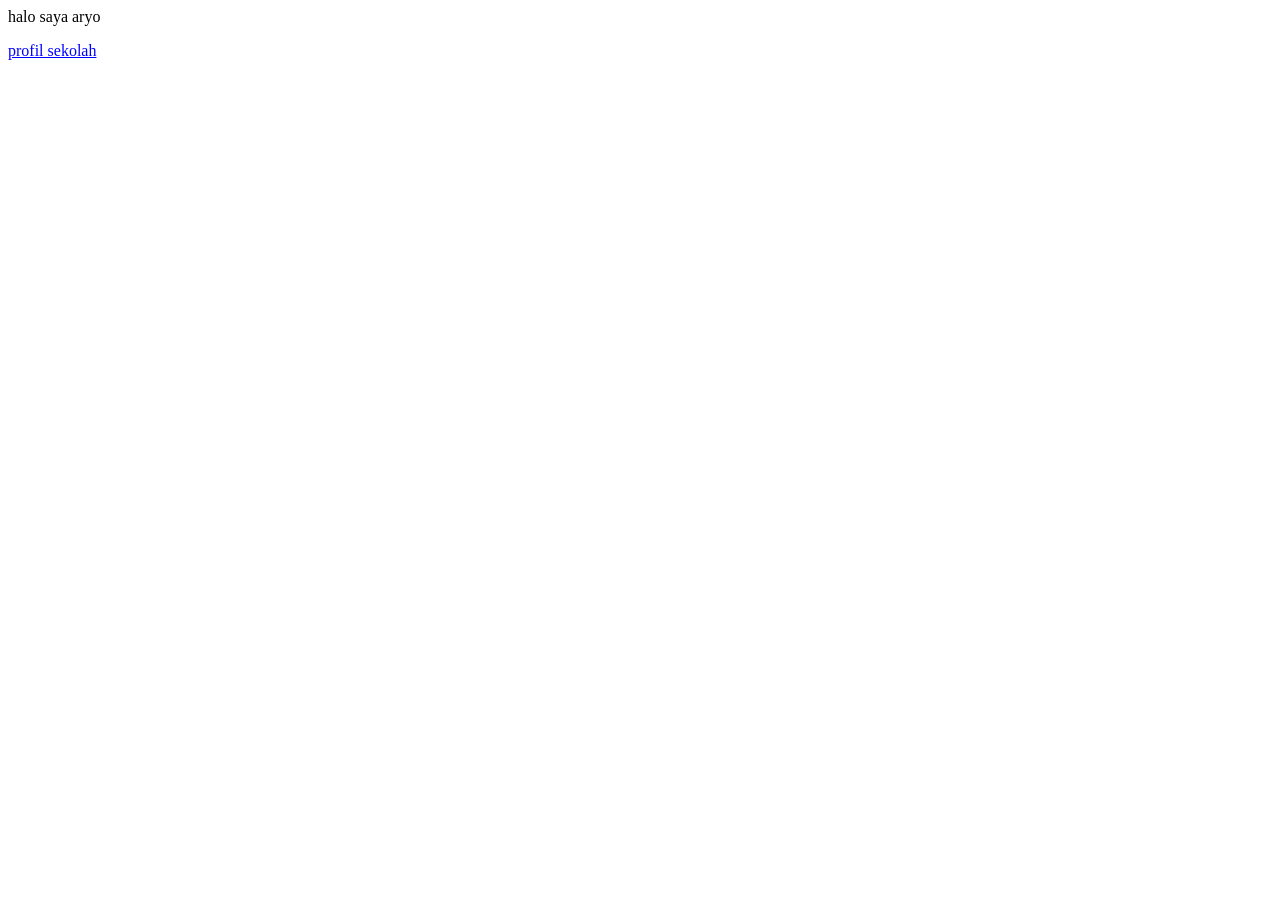
==== commit a33f2769: "index" ====
--- a/index.html
+++ b/index.html
@@ -1,224 +1,14 @@
-<!DOCTYPE html>
-<html lang="id">
+<html>
 <head>
 <meta charset="utf-8">
-<meta name="viewport" content="width=device-width, initial-scale=1">
-<title>Aryo Mukti Wicaksono — Portofolio</title>
-<meta name="description" content="Portofolio Aryo Mukti Wicaksono, siswa XI TKJ 2 SMK Negeri 1 Kabupaten Tangerang. Belajar jaringan komputer dan pengembangan web.">
-<meta name="theme-color" content="#f2f1ec">
-<link rel="icon" href="data:image/svg+xml,%3Csvg xmlns='http://www.w3.org/2000/svg' viewBox='0 0 64 64'%3E%3Crect width='64' height='64' fill='%23f2f1ec'/%3E%3Ctext x='32' y='50' font-family='Arial Narrow, sans-serif' font-size='46' font-weight='700' text-anchor='middle' fill='%230a0a0a'%3EA%3C/text%3E%3C/svg%3E">
-<link rel="preconnect" href="https://fonts.googleapis.com">
-<link rel="preconnect" href="https://fonts.gstatic.com" crossorigin>
-<link rel="stylesheet" href="https://fonts.googleapis.com/css2?family=Bebas+Neue&family=Oswald:wght@300;400;500;600&display=swap">
-<link rel="stylesheet" href="assets/site.css">
+<meta name="viewport" content="width=device-width, initial-scale=1.0">
+<title>Aryo</title>
 </head>
+
 <body>
 
-<svg class="defs" aria-hidden="true" focusable="false">
-  <filter id="boil" x="-15%" y="-15%" width="130%" height="130%">
-    <feTurbulence type="fractalNoise" baseFrequency="0.014 0.05" numOctaves="1" seed="2" result="n">
-      <animate attributeName="seed" values="2;9;15;5" dur="0.36s" calcMode="discrete" repeatCount="indefinite"/>
-    </feTurbulence>
-    <feDisplacementMap in="SourceGraphic" in2="n" scale="3.2" xChannelSelector="R" yChannelSelector="G"/>
-  </filter>
-</svg>
+<p>halo saya aryo</p>
+<a href="profil_sekolah/" style="color:blue">profil sekolah</a>
 
-<div class="grain" aria-hidden="true"></div>
-<div class="progress" aria-hidden="true"><i id="bar"></i></div>
-
-<header class="topbar">
-  <a class="mark" href="#top">ARYO<span>.</span></a>
-  <nav class="menu" aria-label="Navigasi utama">
-    <a href="#about">TENTANG</a>
-    <a href="#skill">SKILL</a>
-    <a href="#work">PROYEK</a>
-    <a href="#contact">KONTAK</a>
-  </nav>
-</header>
-
-<main id="top">
-
-  <section class="hero">
-    <p class="tag" data-reveal>XI TKJ 2 &nbsp;—&nbsp; SMKN 1 KABUPATEN TANGERANG</p>
-
-    <h1 class="mega" id="mega">
-      <span class="boil">ARYO</span>
-      <span class="boil">MUKTI</span>
-      <span class="boil outline">WICAKSONO</span>
-    </h1>
-
-    <div class="sticker boil" aria-hidden="true">
-      <span>WEB</span>
-      <span class="star">★</span>
-      <span>JARINGAN</span>
-    </div>
-
-    <svg class="doodle arrow" viewBox="0 0 120 90" aria-hidden="true">
-      <path d="M8 10 C 40 12, 74 24, 88 56" />
-      <path d="M88 56 l -14 -4 M88 56 l -3 -15" />
-    </svg>
-
-    <div class="hero-foot">
-      <p class="lead" data-reveal style="--d:120ms">
-        Siswa TKJ yang suka bongkar jaringan, nulis HTML dari nol,
-        dan bikin halaman yang bergerak.
-      </p>
-
-      <div class="cta" data-reveal style="--d:220ms">
-        <a class="btn btn-solid" href="#work">LIHAT PROYEK</a>
-        <a class="btn btn-ghost" href="profil_sekolah/">TUGAS SEKOLAH</a>
-      </div>
-    </div>
-
-    <div class="scroll-note" aria-hidden="true">
-      <span>SCROLL</span>
-      <svg viewBox="0 0 14 60"><path d="M7 2 v48 M2 44 l5 8 5-8" /></svg>
-    </div>
-  </section>
-
-  <div class="ticker" aria-hidden="true">
-    <div class="ticker-track">
-      <span>HTML</span><span>CSS</span><span>JAVASCRIPT</span><span>JARINGAN</span>
-      <span>SUBNETTING</span><span>LINUX</span><span>GIT</span><span>PACKET TRACER</span>
-      <span>HTML</span><span>CSS</span><span>JAVASCRIPT</span><span>JARINGAN</span>
-      <span>SUBNETTING</span><span>LINUX</span><span>GIT</span><span>PACKET TRACER</span>
-    </div>
-  </div>
-
-  <section class="sec" id="about">
-    <div class="sec-head" data-reveal>
-      <span class="num" data-rot>01</span>
-      <h2 class="boil">TENTANG</h2>
-    </div>
-
-    <div class="about">
-      <div class="note-card" data-reveal>
-        <span class="tape" aria-hidden="true"></span>
-        <p>
-          Saya Aryo, siswa kelas XI TKJ 2 di SMK Negeri 1 Kabupaten Tangerang.
-          Kenal HTML pertama kali dari tugas sekolah, lalu keterusan sampai
-          bikin halaman ini dari nol — tanpa framework, tanpa template.
-        </p>
-        <p>
-          Di jurusan TKJ saya belajar jaringan: subnetting, crimping kabel,
-          konfigurasi router di Packet Tracer, dan sedikit Linux. Sisi web-nya
-          saya pelajari sendiri lewat latihan dan baca dokumentasi.
-        </p>
-        <p class="sign">— aryo, 2026</p>
-      </div>
-
-      <aside class="id-card" data-reveal style="--d:140ms">
-        <span class="tape tape-2" aria-hidden="true"></span>
-        <p class="id-title">KARTU PELAJAR</p>
-        <dl>
-          <div><dt>NAMA</dt><dd>Aryo Mukti Wicaksono</dd></div>
-          <div><dt>KELAS</dt><dd>XI TKJ 2</dd></div>
-          <div><dt>ABSEN</dt><dd>05</dd></div>
-          <div><dt>SEKOLAH</dt><dd>SMKN 1 Kab. Tangerang</dd></div>
-          <div><dt>JURUSAN</dt><dd>Teknik Komputer &amp; Jaringan</dd></div>
-        </dl>
-        <div class="barcode" aria-hidden="true"></div>
-      </aside>
-    </div>
-  </section>
-
-  <section class="sec" id="skill">
-    <div class="sec-head" data-reveal>
-      <span class="num" data-rot>02</span>
-      <h2 class="boil">SKILL</h2>
-    </div>
-
-    <ul class="skills">
-      <li class="skill-row" data-reveal>
-        <span class="skill-name">HTML</span>
-        <span class="skill-note">struktur, form, tabel</span>
-        <span class="bar"><i style="--v:82%"></i></span>
-      </li>
-      <li class="skill-row" data-reveal style="--d:60ms">
-        <span class="skill-name">CSS</span>
-        <span class="skill-note">layout, animasi, responsif</span>
-        <span class="bar"><i style="--v:74%"></i></span>
-      </li>
-      <li class="skill-row" data-reveal style="--d:120ms">
-        <span class="skill-name">JAVASCRIPT</span>
-        <span class="skill-note">DOM, event, logika dasar</span>
-        <span class="bar"><i style="--v:56%"></i></span>
-      </li>
-      <li class="skill-row" data-reveal style="--d:180ms">
-        <span class="skill-name">JARINGAN</span>
-        <span class="skill-note">IP, subnetting, topologi</span>
-        <span class="bar"><i style="--v:78%"></i></span>
-      </li>
-      <li class="skill-row" data-reveal style="--d:240ms">
-        <span class="skill-name">LINUX</span>
-        <span class="skill-note">terminal, perintah dasar</span>
-        <span class="bar"><i style="--v:48%"></i></span>
-      </li>
-      <li class="skill-row" data-reveal style="--d:300ms">
-        <span class="skill-name">GIT</span>
-        <span class="skill-note">commit, branch, push</span>
-        <span class="bar"><i style="--v:52%"></i></span>
-      </li>
-    </ul>
-  </section>
-
-  <section class="sec" id="work">
-    <div class="sec-head" data-reveal>
-      <span class="num" data-rot>03</span>
-      <h2 class="boil">PROYEK</h2>
-    </div>
-
-    <div class="work">
-      <a class="work-card tilt-l" href="profil_sekolah/" data-reveal>
-        <span class="work-num">01</span>
-        <h3>PROFIL SEKOLAHKU</h3>
-        <p>Tugas HTML pertama: tabel jadwal, form buku tamu, marquee. Sengaja dibikin jadul.</p>
-        <span class="work-tags">HTML / CSS</span>
-        <span class="work-go" aria-hidden="true">LIHAT →</span>
-      </a>
-
-      <a class="work-card tilt-r" href="tools/subnet/" data-reveal style="--d:90ms">
-        <span class="work-num">02</span>
-        <h3>KALKULATOR SUBNET</h3>
-        <p>Hitung network, broadcast, dan rentang host dari IP dan prefix. Dibikin buat latihan TKJ.</p>
-        <span class="work-tags">JAVASCRIPT / TKJ</span>
-        <span class="work-go" aria-hidden="true">LIHAT →</span>
-      </a>
-
-      <div class="work-card tilt-l still" data-reveal style="--d:180ms">
-        <span class="work-num">03</span>
-        <h3>HALAMAN INI</h3>
-        <p>Portofolio tanpa framework: kertas, tinta, dan animasi yang sengaja patah-patah.</p>
-        <span class="work-tags">HTML / CSS / JS</span>
-      </div>
-    </div>
-  </section>
-
-  <section class="sec contact" id="contact">
-    <div class="sec-head" data-reveal>
-      <span class="num" data-rot>04</span>
-      <h2 class="boil">KONTAK</h2>
-    </div>
-
-    <p class="mega-2 boil" data-reveal>AYO<br>NGOBROL</p>
-
-    <p class="contact-note" data-reveal style="--d:100ms">
-      Terbuka buat tanya soal tugas, jaringan, atau sekadar tukar cerita soal kode.
-    </p>
-
-    <div class="contact-links" data-reveal style="--d:180ms">
-      <a class="mail" href="mailto:gotyouhahah8@gmail.com">gotyouhahah8@gmail.com</a>
-      <a class="btn btn-ghost" href="https://github.com/aryomukti" target="_blank" rel="noopener">GITHUB</a>
-    </div>
-  </section>
-
-</main>
-
-<footer class="foot">
-  <p>DIBUAT SENDIRI PAKAI HTML, CSS, DAN JAVASCRIPT.</p>
-  <p>© <span id="year">2026</span> ARYO MUKTI WICAKSONO</p>
-</footer>
-
-<script src="assets/site.js"></script>
 </body>
 </html>
